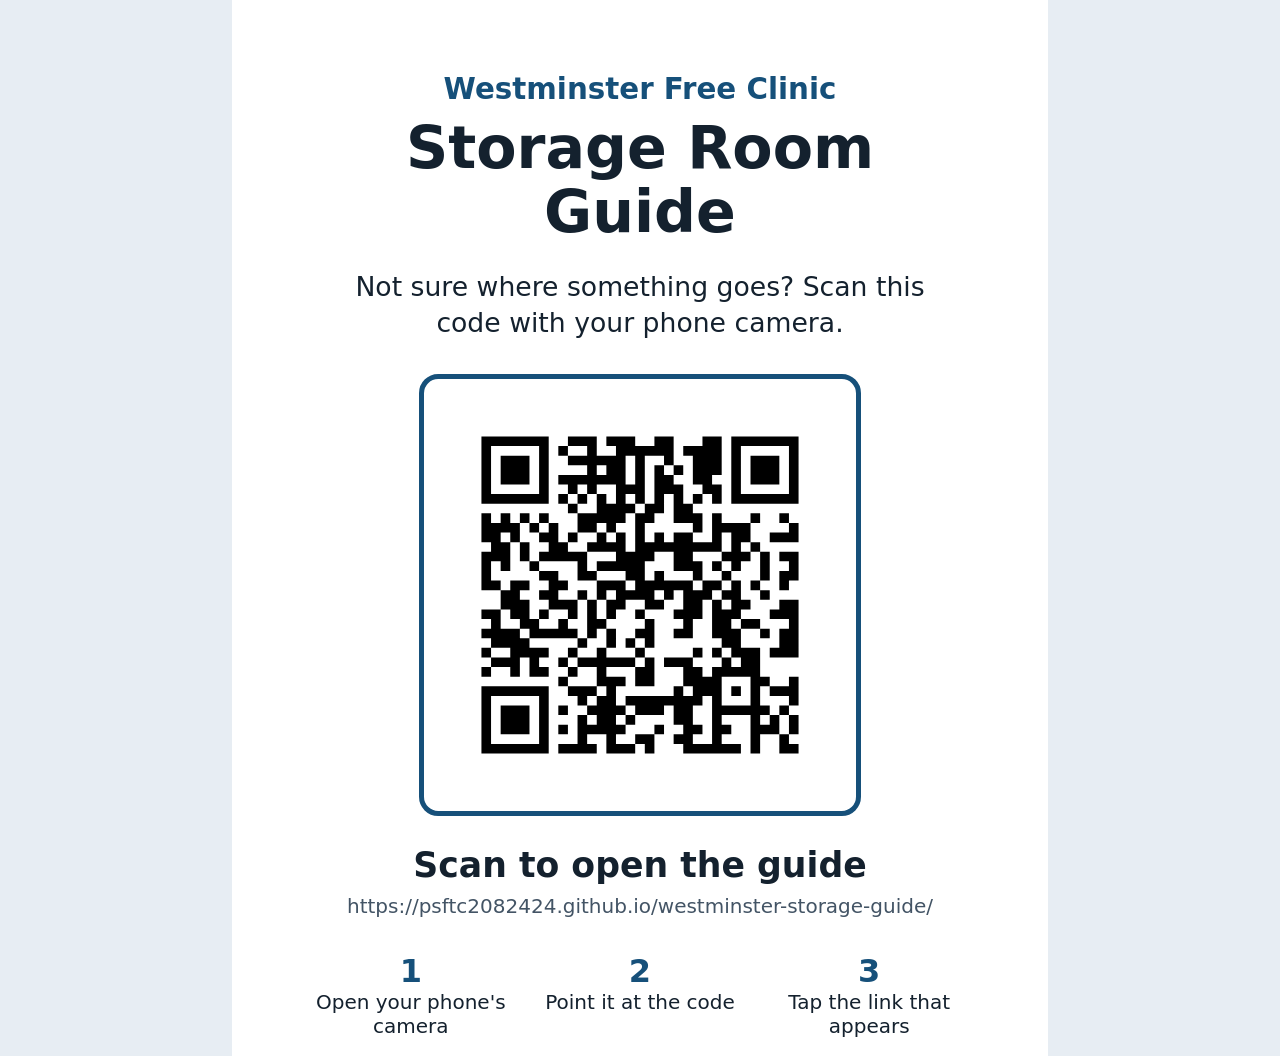
==== qr/print.html @ 9adead63 "Add printable QR code page and PDF Co-Authored-By: Claude Sonnet 5.5 <noreply@anthropic.com> Claude-" ====
<!doctype html>
<html lang="en">
<head>
<meta charset="utf-8">
<meta name="viewport" content="width=device-width, initial-scale=1">
<title>Westminster Storage Guide - QR code printout</title>
<style>
  @page { size: letter portrait; margin: 0; }
  * { box-sizing: border-box; }
  body { margin: 0; font-family: system-ui, -apple-system, "Segoe UI", Roboto, Arial, sans-serif; color: #14212e; background: #fff; }
  .page { width: 8.5in; height: 11in; padding: 0.75in; display: flex; flex-direction: column; align-items: center; text-align: center; }
  .clinic { margin: 0; font-size: 22pt; color: #16507a; font-weight: 600; }
  h1 { margin: 0.1in 0 0.25in; font-size: 44pt; line-height: 1.1; }
  .lead { margin: 0 0 0.35in; font-size: 20pt; line-height: 1.35; max-width: 6.5in; }
  .qr { width: 4.6in; height: 4.6in; padding: 0.2in; border: 4pt solid #16507a; border-radius: 0.2in; }
  .qr img { width: 100%; height: 100%; display: block; image-rendering: pixelated; }
  .scan { margin: 0.3in 0 0.1in; font-size: 26pt; font-weight: 700; }
  .url { margin: 0; font-size: 15pt; color: #435465; word-break: break-all; }
  .steps { margin: 0.35in 0 0; padding: 0; list-style: none; display: flex; gap: 0.3in; font-size: 15pt; }
  .steps li { max-width: 2.2in; }
  .steps b { display: block; font-size: 24pt; color: #16507a; }
  @media screen { body { background: #e7edf3; } .page { margin: 0 auto; background: #fff; } }
</style>
</head>
<body>
<div class="page">
  <p class="clinic">Westminster Free Clinic</p>
  <h1>Storage Room Guide</h1>
  <p class="lead">Not sure where something goes? Scan this code with your phone camera.</p>
  <div class="qr"><img src="westminster-storage-guide-qr.svg" alt="QR code that opens the Westminster Storage Guide"></div>
  <p class="scan">Scan to open the guide</p>
  <p class="url">https://psftc2082424.github.io/westminster-storage-guide/</p>
  <ol class="steps">
    <li><b>1</b>Open your phone's camera</li>
    <li><b>2</b>Point it at the code</li>
    <li><b>3</b>Tap the link that appears</li>
  </ol>
</div>
</body>
</html>
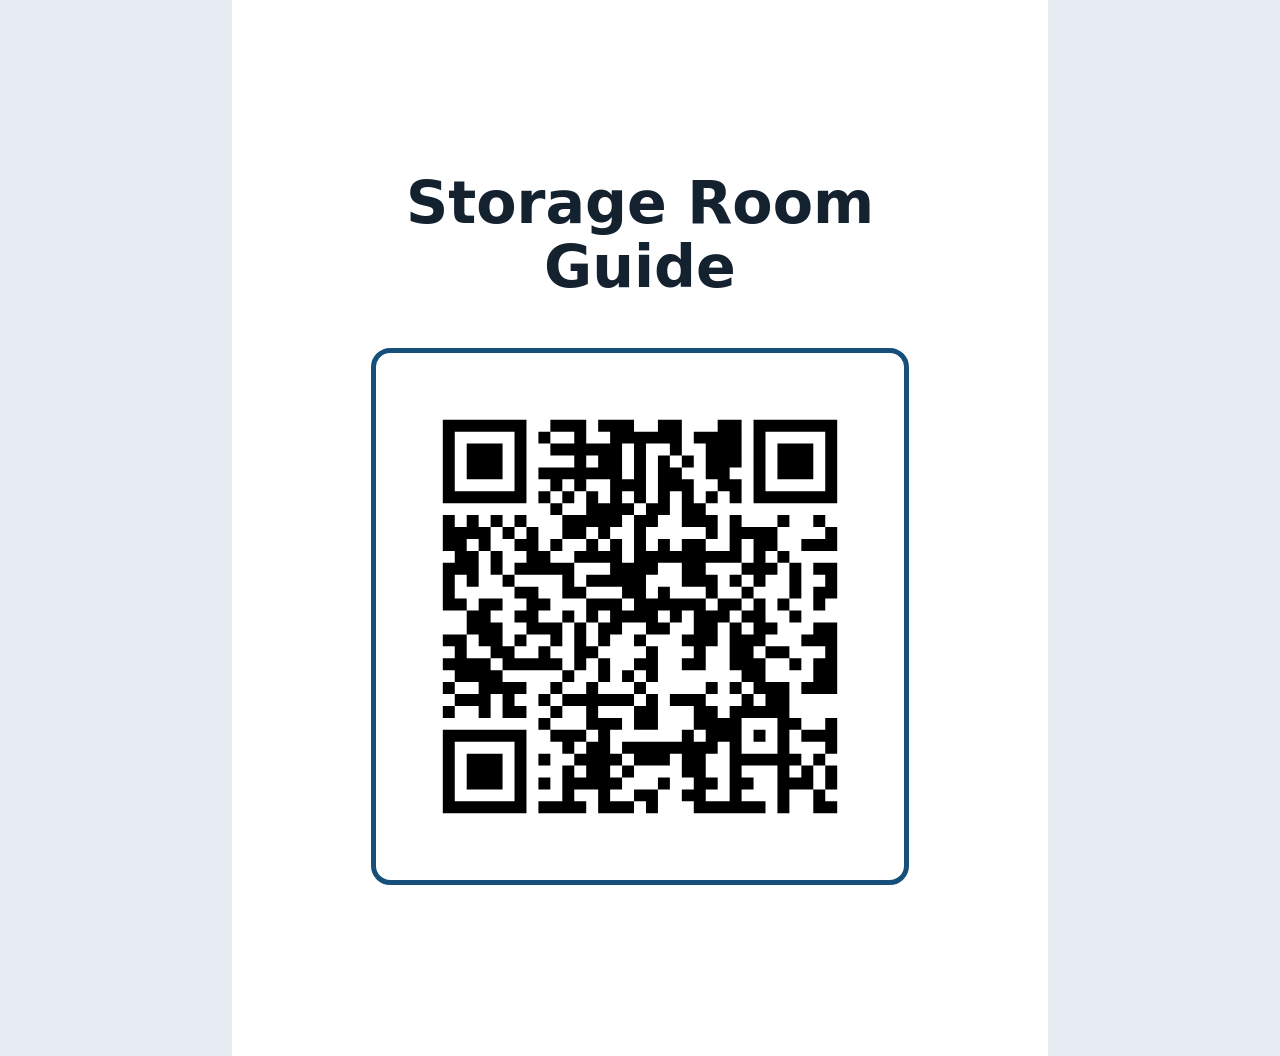
==== commit fa8f1597: "Printout: keep only the title and QR code Co-Authored-By: Claude Sonnet 5.5 <noreply@anthropic.com> " ====
--- a/qr/print.html
+++ b/qr/print.html
@@ -8,33 +8,17 @@
   @page { size: letter portrait; margin: 0; }
   * { box-sizing: border-box; }
   body { margin: 0; font-family: system-ui, -apple-system, "Segoe UI", Roboto, Arial, sans-serif; color: #14212e; background: #fff; }
-  .page { width: 8.5in; height: 11in; padding: 0.75in; display: flex; flex-direction: column; align-items: center; text-align: center; }
-  .clinic { margin: 0; font-size: 22pt; color: #16507a; font-weight: 600; }
-  h1 { margin: 0.1in 0 0.25in; font-size: 44pt; line-height: 1.1; }
-  .lead { margin: 0 0 0.35in; font-size: 20pt; line-height: 1.35; max-width: 6.5in; }
-  .qr { width: 4.6in; height: 4.6in; padding: 0.2in; border: 4pt solid #16507a; border-radius: 0.2in; }
+  .page { width: 8.5in; height: 11in; padding: 0.75in; display: flex; flex-direction: column; align-items: center; justify-content: center; text-align: center; }
+  h1 { margin: 0 0 0.5in; font-size: 44pt; line-height: 1.1; }
+  .qr { width: 5.6in; height: 5.6in; padding: 0.2in; border: 4pt solid #16507a; border-radius: 0.2in; }
   .qr img { width: 100%; height: 100%; display: block; image-rendering: pixelated; }
-  .scan { margin: 0.3in 0 0.1in; font-size: 26pt; font-weight: 700; }
-  .url { margin: 0; font-size: 15pt; color: #435465; word-break: break-all; }
-  .steps { margin: 0.35in 0 0; padding: 0; list-style: none; display: flex; gap: 0.3in; font-size: 15pt; }
-  .steps li { max-width: 2.2in; }
-  .steps b { display: block; font-size: 24pt; color: #16507a; }
   @media screen { body { background: #e7edf3; } .page { margin: 0 auto; background: #fff; } }
 </style>
 </head>
 <body>
 <div class="page">
-  <p class="clinic">Westminster Free Clinic</p>
   <h1>Storage Room Guide</h1>
-  <p class="lead">Not sure where something goes? Scan this code with your phone camera.</p>
   <div class="qr"><img src="westminster-storage-guide-qr.svg" alt="QR code that opens the Westminster Storage Guide"></div>
-  <p class="scan">Scan to open the guide</p>
-  <p class="url">https://psftc2082424.github.io/westminster-storage-guide/</p>
-  <ol class="steps">
-    <li><b>1</b>Open your phone's camera</li>
-    <li><b>2</b>Point it at the code</li>
-    <li><b>3</b>Tap the link that appears</li>
-  </ol>
 </div>
 </body>
 </html>
